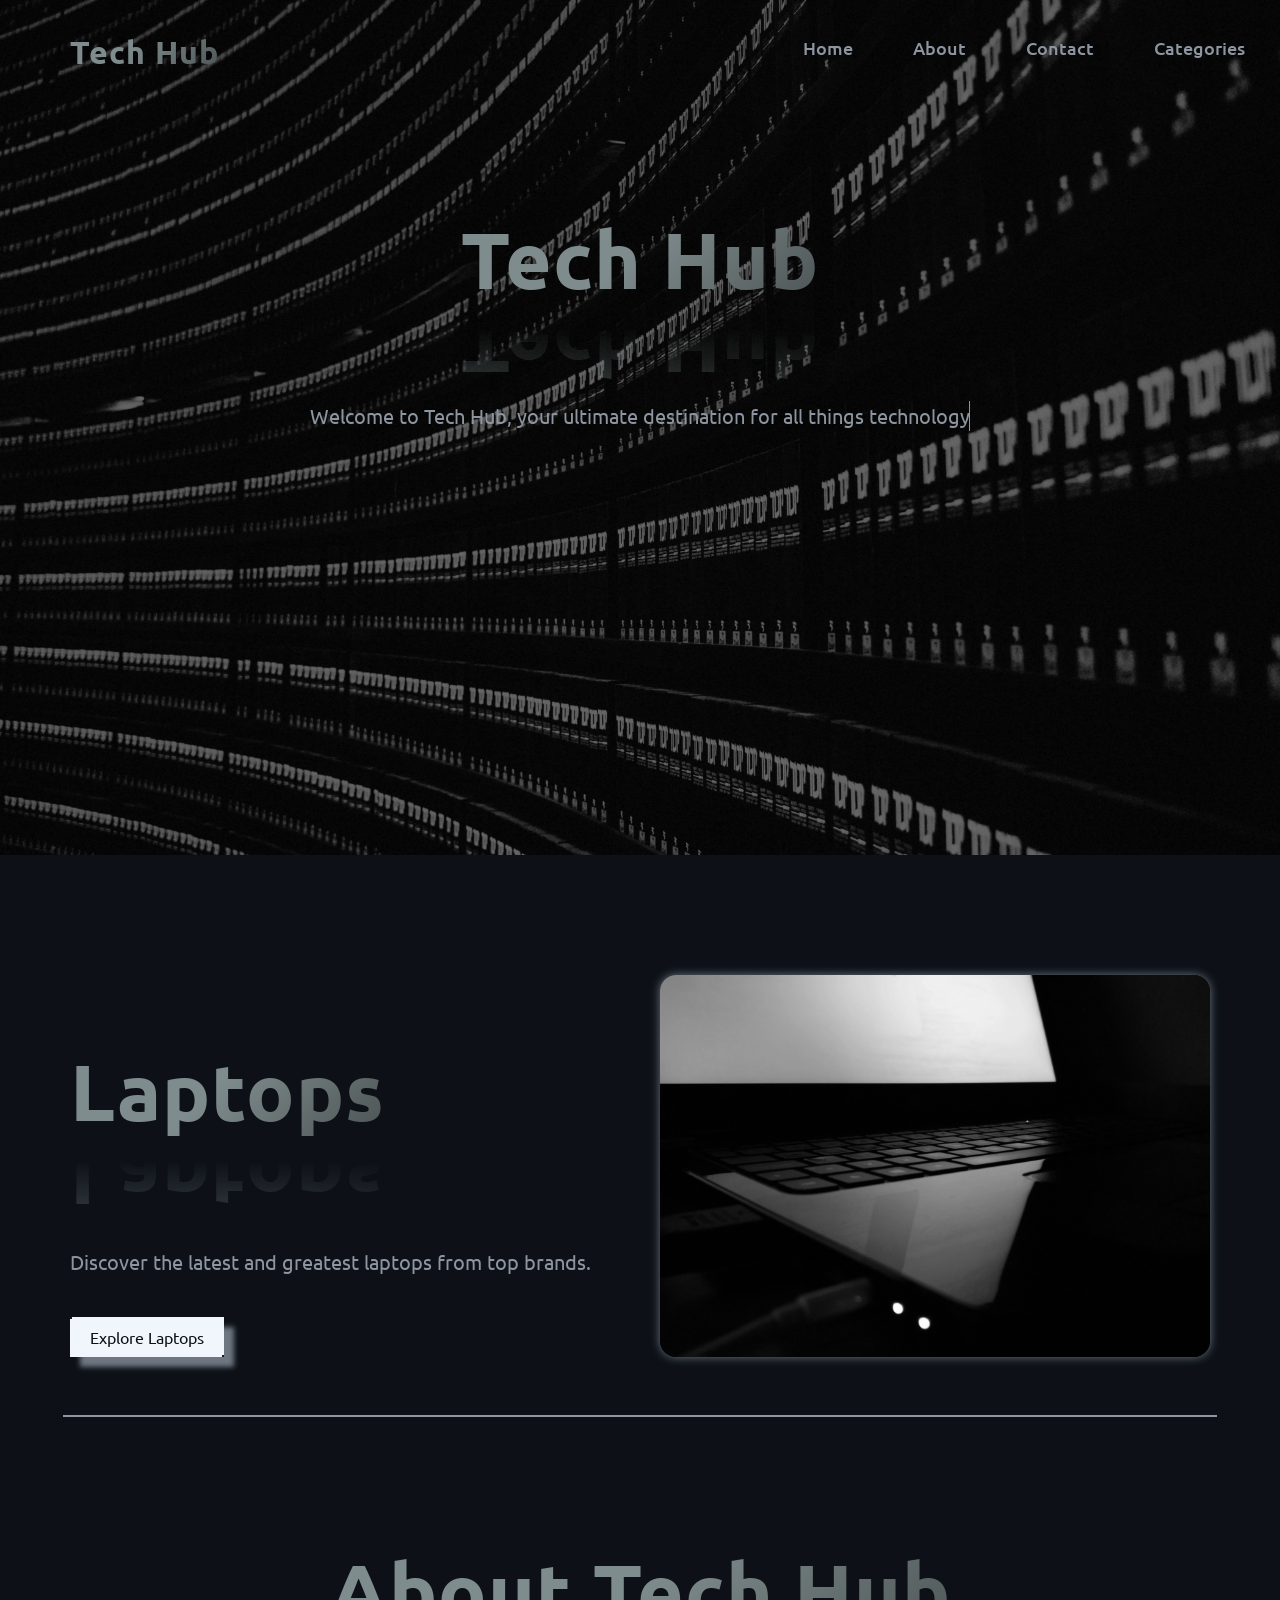
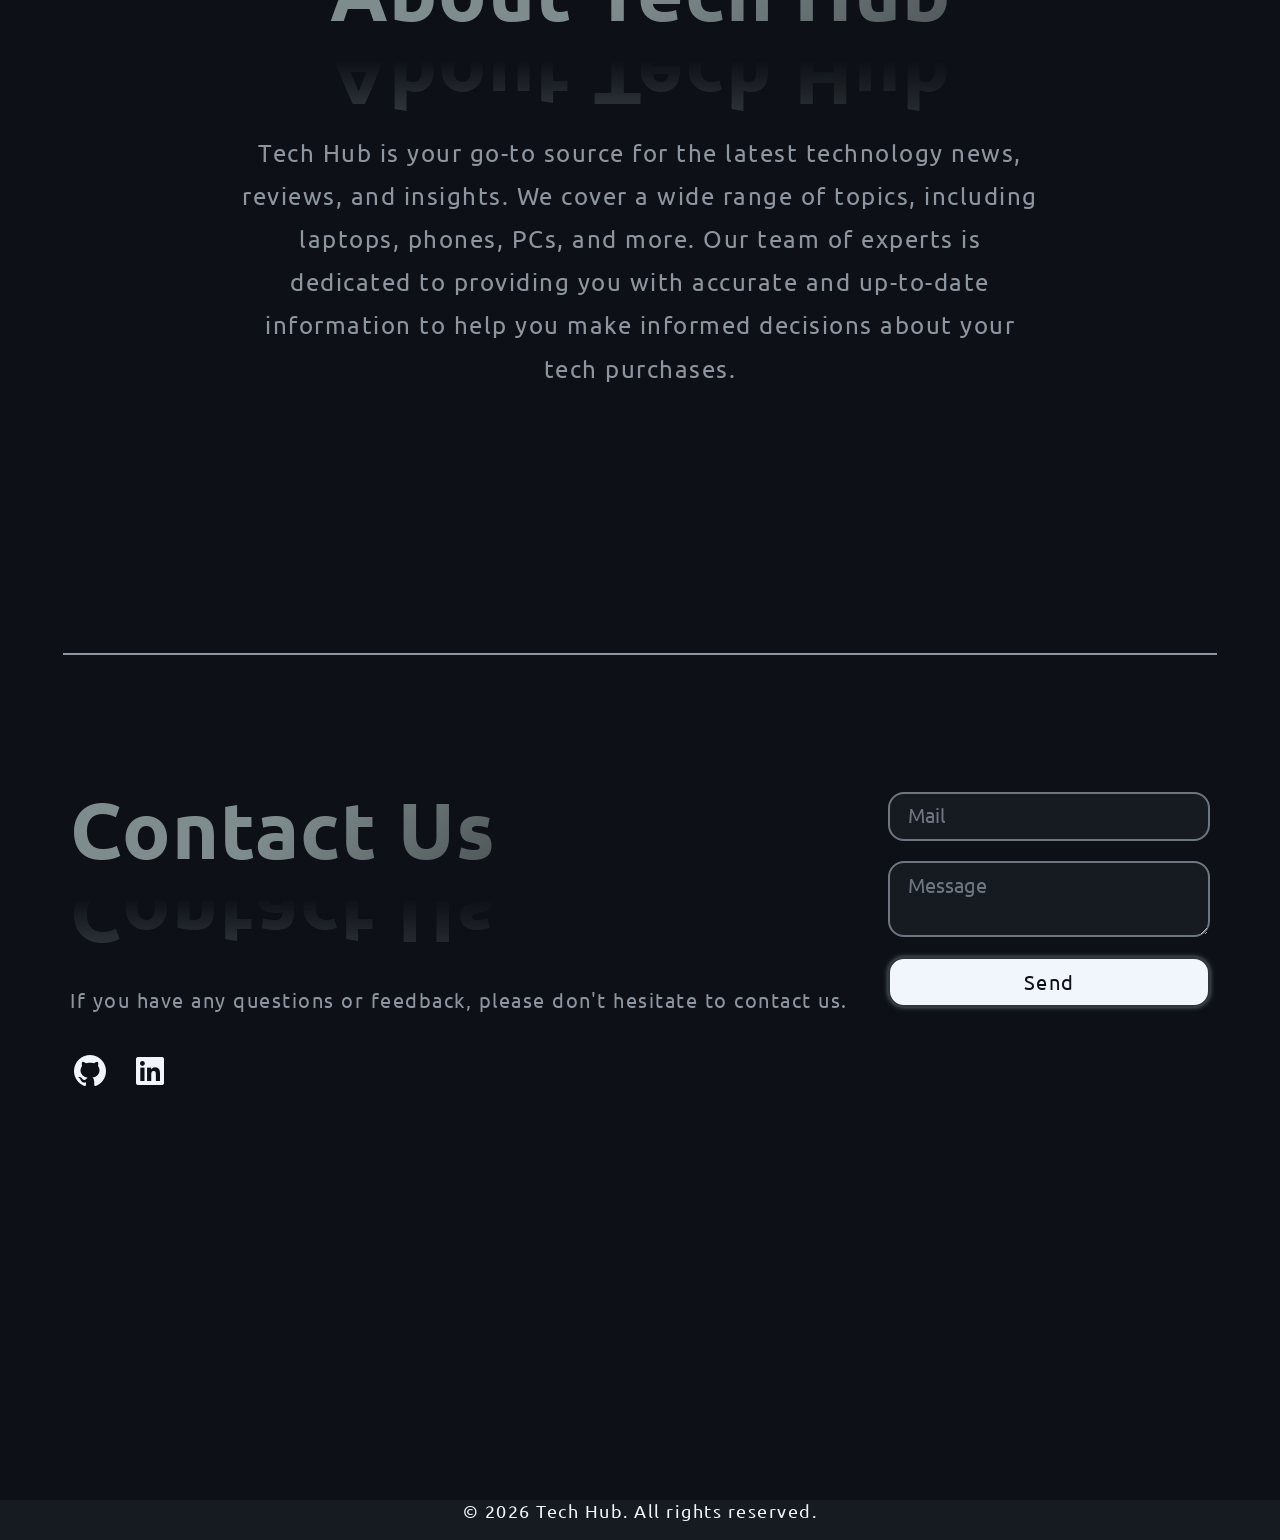
==== index.html @ 7cedc7d8 "edits in nav on mobiles" ====
<!DOCTYPE html>
<html lang="en">

<head>
    <meta charset="UTF-8">
    <meta name="viewport" content="width=device-width, initial-scale=1.0">
    <title>Tech Hub</title>
    <link rel="stylesheet" href="CSS/all.min.css">
    <link rel="stylesheet" href="CSS/master.css">
    <link rel="stylesheet" href="CSS/normalize.css">
    <link rel="preconnect" href="https://fonts.googleapis.com">
    <link rel="preconnect" href="https://fonts.gstatic.com" crossorigin>
    <link
        href="https://fonts.googleapis.com/css2?family=Commissioner:wght@100..900&family=Ubuntu:ital,wght@0,300;0,400;0,500;0,700;1,300;1,400;1,500;1,700&display=swap"
        rel="stylesheet">
</head>

<body>
    <video class="video" src="assets/mainvedio.mp4" autoplay loop muted playsinline poster="assets/Alt.webp"
        onloadeddata="this.playbackRate=0.55"></video>
    <button type="button" class="up"><i class="fa-solid fa-arrow-up"></i></button>
    <header>
        <div class="container">
            <div class="logo">
                <p>Tech Hub</p>
            </div>
            <div class="burger-menu">
                <span></span>
                <span></span>
                <span></span>
            </div>
            <div class="menu">
                <ul>
                    <li><a href="index.html">Home</a></li>
                    <li><a href="#About">About</a></li>
                    <li><a href="#Contact">Contact</a></li>
                    <li><a href="#Laptops">Laptops</a></li>
                </ul>
            </div>
            <nav>
                <ul>
                    <li><a href="index.html">Home</a></li>
                    <li><a href="#About">About</a></li>
                    <li><a href="#Contact">Contact</a></li>
                    <li>
                        <a href="#">Categories</a>
                        <ul>
                            <li><a href="#Laptops">Laptops</a></li>
                        </ul>
                    </li>
                </ul>
            </nav>
        </div>
    </header>
    <div class="landing">
        <div class="container">
            <div class="text">
                <h1 class="reflection">Tech Hub</h1>
                <p>Welcome to Tech Hub, your ultimate destination for all things technology.</p>
            </div>
        </div>
    </div>
    <div class="laptops" id="Laptops">
        <div class="container">
            <div class="text">
                <h2 class="reflection">Laptops</h2>
                <p>Discover the latest and greatest laptops from top brands.</p>
                <form action="laptops.html" method="get">
                    <button class="btn" type="submit">Explore Laptops</button>
                </form>
            </div>
            <div class="image">
                <img class="active" src="assets/Lapasset1.webp" alt="Laptops">
                <img src="assets/Lapasset2.webp" alt="Laptops" loading="lazy">
                <img src="assets/Lapasset3.webp" loading="lazy">
            </div>
        </div>
    </div>
    <hr>
    <div class="about" id="About">
        <div class="container">
            <h2 class="reflection">About Tech Hub</h2>
            <p>Tech Hub is your go-to source for the latest technology news, reviews, and insights. We cover a wide
                range of topics, including laptops, phones, PCs, and more. Our team of experts is dedicated to providing
                you with accurate and up-to-date information to help you make informed decisions about your tech
                purchases.</p>
        </div>
    </div>
    <hr>
    <div class="contact" id="Contact">
        <div class="container">
            <div class="text">
                <h2 class="reflection">Contact Us</h2>
                <p>If you have any questions or feedback, please don't hesitate to contact us.</p>
                <div class="icons">
                    <a href="https://www.github.com/Mahmoud-Elagmy" target="_blank"><i class="fa-brands fa-github"></i>
                    </a>
                    <a href="https://www.linkedin.com/in/mahmoud-elagmy-0b1b5524b/" target="_blank"><i
                            class="fa-brands fa-linkedin"></i></a>
                </div>
            </div>
            <form action="mailto:mahmoudelagmy187@gmail.com" method="get">
                <input type="email" id="email" name="email" placeholder="" required>
                <div class="placeholdermail">Mail</div>
                <textarea id="message" name="message" placeholder="" required></textarea>
                <div class="placeholdermessage">Message</div>
                <button type="submit">Send</button>
            </form>
        </div>
    </div>
    <footer>
        <p>&copy; 2026 Tech Hub. All rights reserved.</p>
    </footer>
    <script src="main.js" defer></script>
</body>

</html>
---- CSS/master.css ----
/* Start of Global Rules */
html {
    scroll-behavior: smooth;
}

*,
*::before,
*::after {
    -webkit-box-sizing: border-box;
    -moz-box-sizing: border-box;
    box-sizing: border-box;
}

:root {
    --color-background-main: #0D1117;
    --color-surface-card: #161B22;
    --color-surface-elevated: #21262D;
    --color-surface-code: #161B22;
    --color-surface-badge: #21262D;

    /* Typography */
    --color-text-primary: #F0F6FC;
    --color-text-secondary: #8D96A0;
    --color-text-muted: #6E7681;

    /* Borders & Dividers */
    --color-border-subtle: #30363D;
    --color-border-strong: #8D96A0;

    /* Interactive / Buttons */
    --color-button-primary-bg: #F0F6FC;
    --color-button-primary-text: #0D1117;
    --color-button-secondary-bg: #21262D;
    --color-button-secondary-text: #F0F6FC;

    --color-button-primary-border: #30363D;
    --color-button-primary-bg-hover: #ffffff00;
    --color-button-primary-text-hover: #e7e9ec;
    --color-button-primary-border-hover: #8D96A0;

    /* Status */
    --color-success: #3FB950;
    --color-danger: #F85149;

    --main-padd: 15px;
    --radius: 16px;
}

::selection {
    background-color: var(--color-button-primary-bg);
    color: var(--color-button-primary-text);
}

body {
    font-family: "Ubuntu", sans-serif;
    background-color: var(--color-background-main);
    color: var(--color-text-primary);
    overflow-x: hidden;
    min-height: 100vh;
    margin: 0;
}

ul {
    list-style: none;
}

li {
    list-style: none;
}


a {
    display: inline-block;
    text-decoration: none;
}

.container {
    padding-left: 15px;
    padding-right: 15px;
    margin-left: auto;
    margin-right: auto;
    max-width: 100%;
}

/* small */
@media (min-width: 768px) {
    .container {
        width: 750px;
    }
}

/* medium */
@media (min-width: 992px) {
    .container {
        width: 970px;
    }
}

/* large */
@media (min-width: 1200px) {
    .container {
        width: 1170px;
    }
}

/* Extra Large Screens */
@media (min-width: 1400px) {
    .container {
        width: 1325px;
        /* Spreads the logo and nav further apart */
    }
}

/* End of Global Rules */

/* Start of Utilities */

.reflection {
    display: inline-block;
    font-size: 80px;
    font-weight: 600;
    background-color: #000000;
    background-image: linear-gradient(315deg, #000000 0%, #7f8c8d 74%);
    background-size: 200%;
    background-clip: text;
    -webkit-background-clip: text;
    color: transparent;
    letter-spacing: 1px;
    -webkit-box-reflect: below -10px linear-gradient(to bottom,
            rgba(255, 255, 255, 0.4) 0%,
            rgba(255, 255, 255, 0) 70%);
}

hr {
    width: 0;
    border: none;
}

hr.active {
    border: 1px solid var(--color-border-strong);
    animation: hr-line 3s ease-in-out forwards;
}

@keyframes hr-line {
    from {
        width: 0;
    }

    to {
        width: 90%;
    }
}

.up {
    opacity: 0;
    visibility: hidden;
    pointer-events: none;
    position: fixed;
    top: 90%;
    left: 20px;
    padding: 10px 15px;
    background-color: var(--color-button-primary-bg);
    color: var(--color-button-primary-text);
    border-radius: var(--radius);
    cursor: pointer;
    box-shadow: 0 0 5px var(--color-text-muted);
    transition: all 0.3s ease-in-out;
    z-index: 99;
}

.up.active {
    opacity: 1;
    visibility: visible;
    pointer-events: all;
}

.up i {
    font-size: 1.25rem;
}

.up:hover {
    background-color: var(--color-button-primary-bg-hover);
    color: var(--color-button-primary-text-hover);
    border: 2px solid var(--color-button-primary-border-hover);
    box-shadow: 0 0 10px var(--color-text-muted);
}

/* Start of Header */


header {
    padding-left: var(--main-padd);
    padding-right: var(--main-padd);
    position: relative;
}

.video {
    position: absolute;
    top: 0;
    left: 0;
    width: 100%;
    height: 95vh;
    object-fit: cover;
    filter: brightness(50%);
    z-index: -1;
}

header .container {
    display: flex;
    justify-content: space-between;
    align-items: center;
}

header .container .logo {
    display: inline-block;
    font-size: 2rem;
    font-weight: bold;
    background-color: #000000;
    background-image: linear-gradient(315deg, #000000 0%, #7f8c8d 74%);
    background-size: 200%;
    background-clip: text;
    -webkit-background-clip: text;
    color: transparent;
    letter-spacing: 1px;
    cursor: pointer;
    animation: fadelogo 4s infinite alternate;
}

@keyframes fadelogo {
    to {
        background-position: 200%
    }
}

header .container nav {
    position: fixed;
    top: 0;
    right: 20px;
    width: 100%;
    padding-left: var(--main-padd);
    padding-right: var(--main-padd);
    padding-top: 20px;
    padding-bottom: 20px;
    z-index: 99;
}


header .container nav ul {
    flex: 1;
    display: flex;
    justify-content: flex-end;
    align-items: center;
    gap: 60px;
}

header .container nav ul li {
    position: relative;
    font-size: 1.1rem;
    font-weight: 500;
    cursor: pointer;
    color: var(--color-text-secondary);
    transition: all 0.3s ease-in-out;
}

header .container nav ul li a {
    color: var(--color-text-secondary);
    transition: all 0.3s ease-in-out;
}

header .container nav ul li.active {
    position: relative;
}

header .container nav ul li.active::before {
    content: "";
    position: absolute;
    bottom: -6px;
    left: 0;
    width: 100%;
    border-bottom: 2px solid var(--color-border-strong);
    animation: border-animation 0.3s ease-in-out forwards;
}

header .container nav ul li.active a {
    color: var(--color-text-primary);
}

@keyframes border-animation {
    from {
        width: 0;
    }

    to {
        width: 100%;
    }
}

header .container nav ul li:last-of-type ul {
    display: none;
}

header .container nav ul li.clicked:last-of-type ul {
    display: flex;
    flex-direction: column;
    align-items: flex-start;
    position: absolute;
    top: calc(100%+8px);
    left: -5px;
    right: auto;
    background-color: var(--color-surface-badge);
    padding: 20px;
    border-radius: var(--radius);
    gap: 20px;
    z-index: 999;
}

header .container nav ul li.clicked:last-of-type ul li {
    animation: showMenu 0.3s ease-in-out forwards;
    transition: all 0.3s ease-in-out;

}


header .container nav ul li a:focus {
    outline: none;
}


@keyframes showMenu {
    from {
        opacity: 0;
    }

    to {
        opacity: 1;
    }
}

.burger-menu {
    display: none;
    cursor: pointer;
}

.burger-menu span {
    display: block;
    width: 25px;
    height: 3px;
    background-color: var(--color-text-secondary);
    margin-bottom: 5px;
    transition: all 0.3s ease-in-out;
}

.menu {
    display: none;
}

@media (max-width: 767px) {
    header .container nav ul {
        display: none;
    }

    .burger-menu {
        display: flex;
        flex-direction: column;
        justify-content: center;
        align-items: center;
        position: absolute;
        top: 50%;
        right: 20px;
        transform: translateY(-50%);
    }

    .menu.active {
        display: block;
        position: absolute;
        top: 100%;
        left: 0;
        width: 100%;
        transition: all 0.3s ease-in-out;
        animation: showMenu 0.3s ease-in-out forwards;
        z-index: 999;
    }

    .menu ul {
        background-color: var(--color-surface-badge);
        padding: 20px;
        border-radius: var(--radius);
        display: flex;
        flex-direction: column;
        align-items: flex-start;
        gap: 20px;
    }

    .menu ul li {
        position: relative;
        width: 100%;
        transition: all 0.3s ease-in-out;
    }

    .menu ul li a {
        color: var(--color-text-primary);
        transition: all 0.3s ease-in-out;
    }

    .menu ul li:not(:last-of-type):before {
        content: "";
        position: absolute;
        top: calc(100% + 6px);
        left: 0;
        transform: translateY(-50%);
        width: calc(100% + 5px);
        height: 2px;
        background-color: var(--color-border-strong);
        transition: all 0.3s ease-in-out;
        animation: border-animation 2s ease-in-out forwards;
    }
}

/* End of Header */

/* Start of Landing */


.landing {
    padding-left: var(--main-padd);
    padding-right: var(--main-padd);
    position: relative;
    height: calc(100vh - 80px);
}

.landing .container {
    display: flex;
    flex-direction: column;
    justify-content: center;
    align-items: center;
    text-align: center;
    padding-top: 50px;
    padding-bottom: 100px;
}

.landing .text {
    display: flex;
    flex-direction: column;
    justify-content: center;
    align-items: center;
    text-align: center;
    gap: 20px;
}

.landing .text h1 {
    font-size: 80px;
    font-weight: 600;
    background-color: #000000;
    background-image: linear-gradient(315deg, #000000 0%, #7f8c8d 74%);
    background-size: 200%;
    background-clip: text;
    -webkit-background-clip: text;
    color: transparent;
    letter-spacing: 1px;
}

.landing .text p {
    font-size: 1.25rem;
    color: var(--color-text-secondary);
    line-height: 1.5;
    border-right: 1px solid var(--color-text-secondary);
    display: inline-block;
    width: 0;
    overflow: hidden;
    white-space: nowrap;
    animation: typing 5s steps(60) forwards,
        blink 0.6s step-end 6 forwards;
}

@keyframes typing {
    from {
        width: 0;
    }

    to {
        width: 60ch;
    }
}

@keyframes blink {
    50% {
        border-color: transparent;
    }
}


@media (max-width: 767px) {

    .landing {
        height: auto;
        min-height: calc(100vh - 200px);
    }

    .landing .text h1 {
        font-size: 50px;
    }

    .landing .text p {
        width: auto;
        white-space: normal;
        overflow: visible;
        animation: none;
        border-right: none;
    }
}

/* End of Landing */

/* Start of content */

.laptops {
    padding-left: var(--main-padd);
    padding-right: var(--main-padd);
    position: relative;
}

.laptops .container {
    display: flex;
    justify-content: space-between;
    align-items: stretch;
    text-align: center;
    padding-top: 50px;
    padding-bottom: 50px;
    gap: 40px;
}

.laptops .text {
    display: flex;
    flex: 1;
    flex-direction: column;
    justify-content: center;
    align-items: flex-start;
    gap: 20px;
}



.laptops .text p {
    font-size: 1.25rem;
    color: var(--color-text-secondary);
    line-height: 1.5;
}

.laptops .text form .btn {
    position: relative;
    background-color: var(--color-button-primary-bg);
    color: var(--color-button-primary-text);
    border: none;
    padding: 10px 20px;
    cursor: pointer;
    overflow: hidden;
    box-shadow: 10px 10px 5px var(--color-text-muted);
    transition: all 0.3s ease-in-out;
}

.laptops .text form .btn::before {
    content: "";
    position: absolute;
    top: 0;
    left: 0;
    width: 0;
    height: 0;
    border-top: 2px solid var(--color-surface-code);
    border-right: 2px solid var(--color-surface-code);
    animation: border-top 3s ease-in-out infinite alternate;
}

.laptops .text form .btn::after {
    content: "";
    position: absolute;
    bottom: 0;
    right: 0;
    width: 0;
    height: 0;
    border-bottom: 2px solid var(--color-surface-code);
    border-left: 2px solid var(--color-surface-code);
    animation: border-bottom 3s ease-in-out infinite alternate;
}


@keyframes border-top {
    0% {
        width: 0;
        height: 0;
    }

    25% {
        width: 100%;
        height: 0;
    }

    50% {
        width: 100%;
        height: 40px;
    }

    100% {
        width: 100%;
        height: 40px;
    }
}

@keyframes border-bottom {
    0% {
        width: 0;
        height: 0;
        opacity: 0;
    }

    50% {
        width: 0;
        height: 0;
        opacity: 0;
    }

    50.1% {
        width: 0;
        height: 0;
        opacity: 1;
    }

    75% {
        width: 100%;
        height: 0;
        opacity: 1;
    }

    100% {
        width: 100%;
        height: 40px;
        opacity: 1;
    }
}

.laptops .text form .btn:hover {
    background-color: var(--color-button-secondary-bg);
    color: var(--color-button-secondary-text);
    box-shadow: 0 0 5px var(--color-text-muted);
}

.laptops .text form .btn:hover::before {
    animation: none;
    opacity: 0;
}

.laptops .text form .btn:hover::after {
    animation: none;
    opacity: 0;
}

.laptops .image {
    flex: 1;
    position: relative;
}

.laptops .image {
    flex: 1;
    position: relative;
}

.image img {
    position: absolute;
    top: 0;
    left: 0;
    width: 100%;
    height: 100%;
    object-fit: cover;
    border-radius: var(--radius);
    box-shadow: 0 0 10px var(--color-text-muted);
    opacity: 0;
    visibility: hidden;
    pointer-events: none;
    z-index: 1;
    transition: all 0.8s ease-in-out;
}

.laptops .image img.active {
    opacity: 1;
    visibility: visible;
    pointer-events: auto;
    z-index: 2;
    transition: all 0.5s ease-in-out;
}

.laptops .image img.active:hover {
    transform: translate(0, -10px);
    box-shadow: 20px 10px 10px var(--color-text-muted);
}


@media (max-width: 767px) {

    .laptops .container {
        flex-direction: column;
        justify-content: center;
        align-items: center;
        text-align: center;
        padding-top: 50px;
        padding-bottom: 50px;
    }

    .laptops .text {
        align-items: center;
    }

    .laptops .text h2 {
        font-size: 50px;
    }

    .laptops .image {
        width: 100%;
        min-height: 320px;
        display: flex;
    }
}

/* End of content */

/* Start of About */

.about {
    padding-left: var(--main-padd);
    padding-right: var(--main-padd);
    position: relative;
    height: calc(100vh - 80px);
}

.about .container {
    display: flex;
    flex-direction: column;
    justify-content: center;
    align-items: center;
    text-align: center;
    padding-top: 50px;
    padding-bottom: 50px;
}


.about .container p {
    font-size: 1.5rem;
    color: var(--color-text-secondary);
    line-height: 1.8;
    max-width: 800px;
    letter-spacing: 1.5px;
}

@media (max-width: 767px) {
    .about {
        height: auto;
        min-height: calc(100vh - 250px);
    }

    .about .container h2 {
        font-size: 50px;
    }
}

/* End of About */

/* Start of Contact */

.contact {
    padding-left: var(--main-padd);
    padding-right: var(--main-padd);
    position: relative;
    height: calc(100vh - 80px);
}

.contact .container {
    display: flex;
    justify-content: space-between;
    align-items: center;
    text-align: center;
    padding-top: 50px;
    padding-bottom: 100px;
}

.contact .container .text {
    display: flex;
    flex-direction: column;
    justify-content: center;
    align-items: flex-start;
    gap: 20px;
}

.contact .container .text p {
    font-size: 1.25rem;
    color: var(--color-text-secondary);
    line-height: 1.5;
    max-width: 800px;
    letter-spacing: 1.5px;
}

.contact .container .icons {
    display: flex;
    justify-content: center;
    align-items: center;
    gap: 20px;
}

.contact .container .icons i {
    font-size: 2rem;
    color: var(--color-text-primary);
    cursor: pointer;
    transition: all 0.3s ease-in-out;
}

.contact .container .icons i:hover {
    color: var(--color-text-muted);
    transform: scale(1.2);
}

.contact .container .icons a:focus {
    outline: none;
}

.contact .container form {
    position: relative;
    display: flex;
    flex-direction: column;
    justify-content: center;
    align-items: flex-start;
    gap: 20px;
}

.contact .container form input {
    width: 100%;
    padding: 10px;
    background-color: var(--color-surface-card);
    border: 2px solid var(--color-text-muted);
    border-radius: var(--radius);
    color: var(--color-text-primary);
    font-size: 1.2rem;
    letter-spacing: 1.5px;
}

.contact .container form textarea {
    width: 100%;
    padding: 10px;
    background-color: var(--color-surface-card);
    border: 2px solid var(--color-text-muted);
    border-radius: var(--radius);
    color: var(--color-text-primary);
    font-size: 1.25rem;
    letter-spacing: 1.5px;
}

.contact .container form .placeholdermail {
    position: absolute;
    top: 10px;
    left: 20px;
    color: var(--color-text-muted);
    font-size: 1.25rem;
    pointer-events: none;
    transition: all 0.3s ease-in-out;
}

.contact .container form .placeholdermessage {
    position: absolute;
    top: 80px;
    left: 20px;
    color: var(--color-text-muted);
    font-size: 1.25rem;
    pointer-events: none;
    transition: all 0.3s ease-in-out;
}

.contact .container form input:focus+.placeholdermail,
.contact .container form input:valid+.placeholdermail,
.contact .container form input:not(:placeholder-shown)+.placeholdermail {
    top: -15px;
    font-size: 0.8rem;
    border: 2px solid var(--color-surface-code);
    border-radius: var(--radius);
    padding: 5px;
    background-color: var(--color-text-primary);
}

.contact .container form textarea:focus+.placeholdermessage,
.contact .container form textarea:valid+.placeholdermessage,
.contact .container form textarea:not(:placeholder-shown)+.placeholdermessage {
    top: 50px;
    font-size: 0.8rem;
    border: 2px solid var(--color-surface-code);
    border-radius: var(--radius);
    padding: 5px;
    background-color: var(--color-text-primary);
}

.contact .container form button {
    width: 100%;
    padding: 10px;
    background-color: var(--color-button-primary-bg);
    border: 2px solid var(--color-button-primary-border);
    border-radius: var(--radius);
    color: var(--color-button-primary-text);
    font-size: 1.25rem;
    letter-spacing: 1.5px;
    cursor: pointer;
    box-shadow: 0 0 5px var(--color-text-muted);
    transition: all 0.3s ease-in-out;
}

.contact .container form button:hover {
    background-color: var(--color-button-primary-bg-hover);
    color: var(--color-button-primary-text-hover);
    border: 2px solid var(--color-button-primary-border-hover);
    box-shadow: 0 0 10px var(--color-text-muted);
}

@media (max-width: 767px) {
    .contact {
        height: auto;
        min-height: calc(100vh - 80px);
    }

    .contact .container {
        flex-direction: column;
        justify-content: center;
        align-items: center;
        text-align: center;
        padding-top: 50px;
        padding-bottom: 50px;
    }

    .contact .container h2 {
        font-size: 50px;
    }

    .contact .container p {
        font-size: 1.25rem;
    }

    .contact .container .text {
        align-items: center;
    }

    .contact .container .icons {
        margin-bottom: 30px;
    }

    .contact .container form input {
        font-size: 1.25rem;
    }

    .contact .container form textarea {
        font-size: 1.25rem;
    }

    .contact .container form .placeholdermail {
        font-size: 1.25rem;
    }

    .contact .container form .placeholdermessage {
        font-size: 1.25rem;
    }
}

/* End of contact */

/* Start of footer */

footer {
    padding-left: var(--main-padd);
    padding-right: var(--main-padd);
    position: relative;
    height: 40px;
    background-color: var(--color-surface-card);
    display: flex;
    justify-content: center;
    align-items: center;
    text-align: center;
    color: var(--color-text-primary);
}

footer p {
    font-size: 1.1rem;
    letter-spacing: 1.5px;
    color: var(--color-text-primary);
}

/*  */
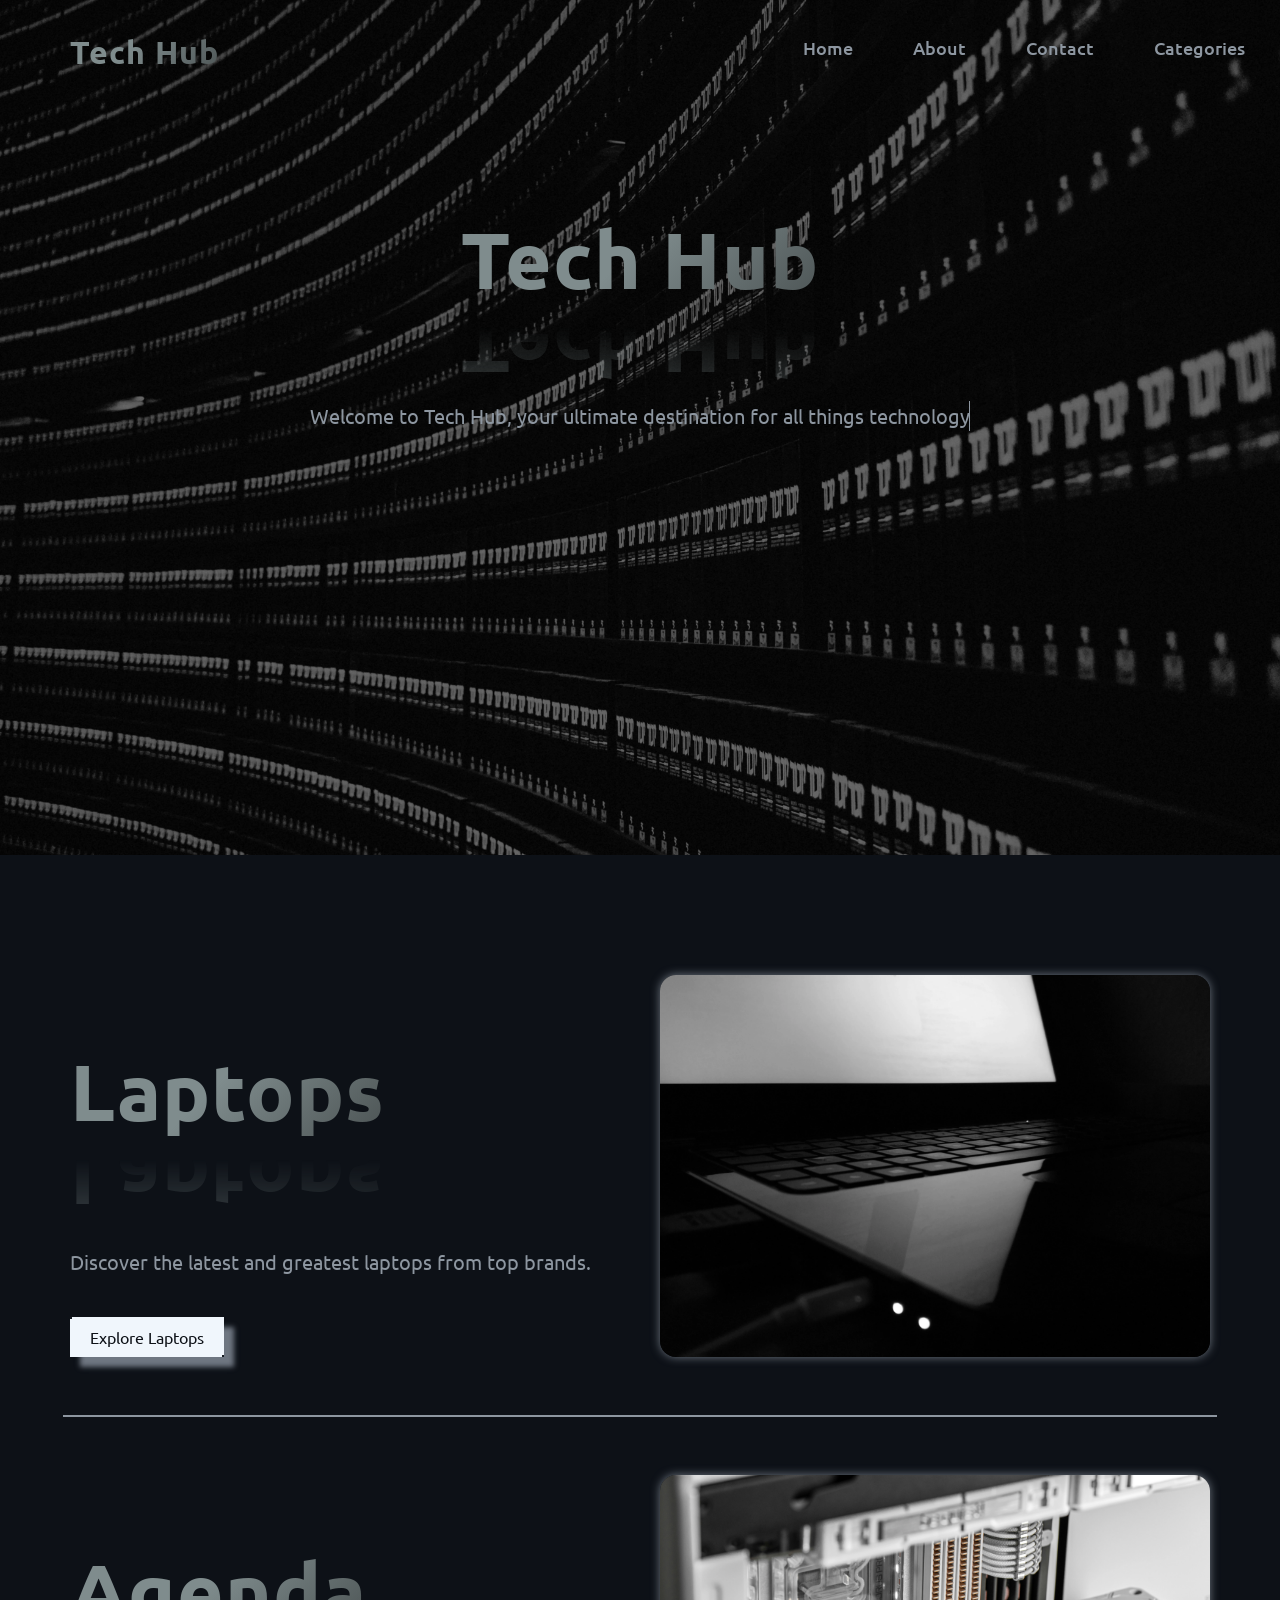
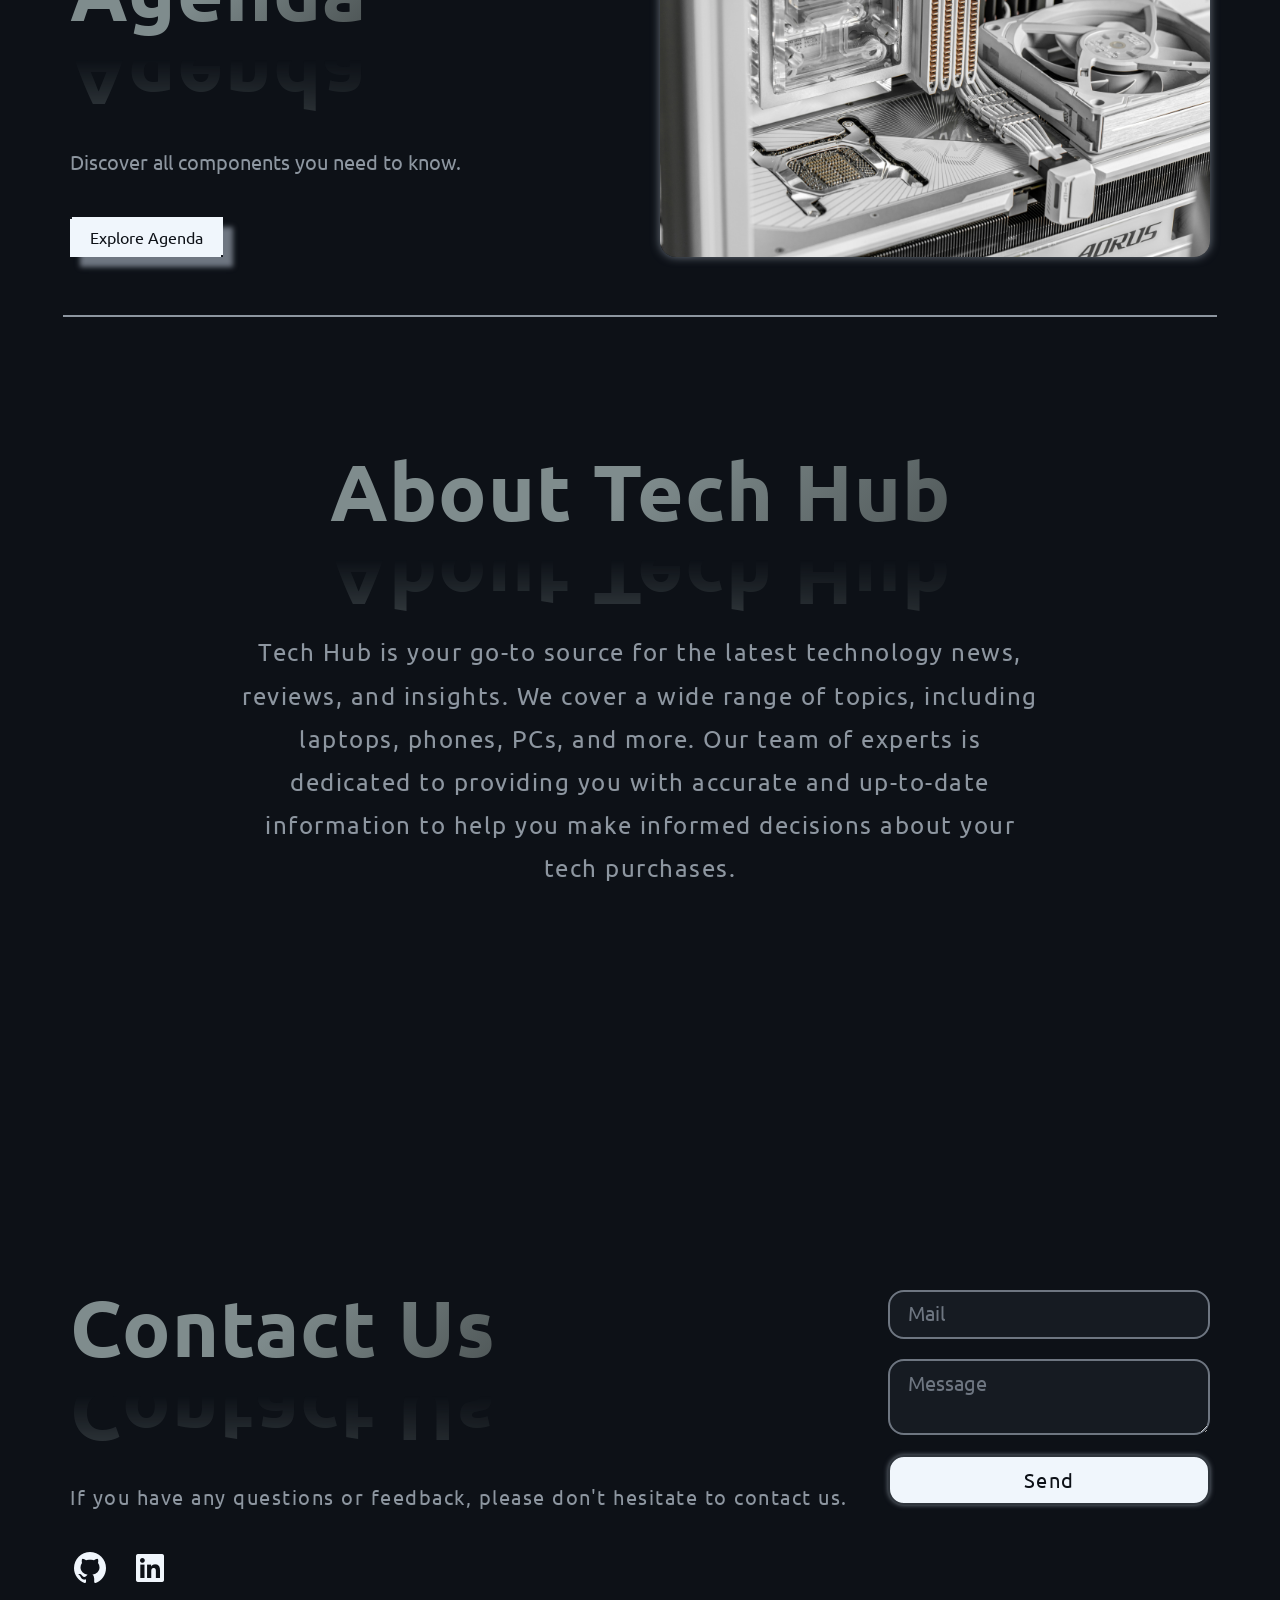
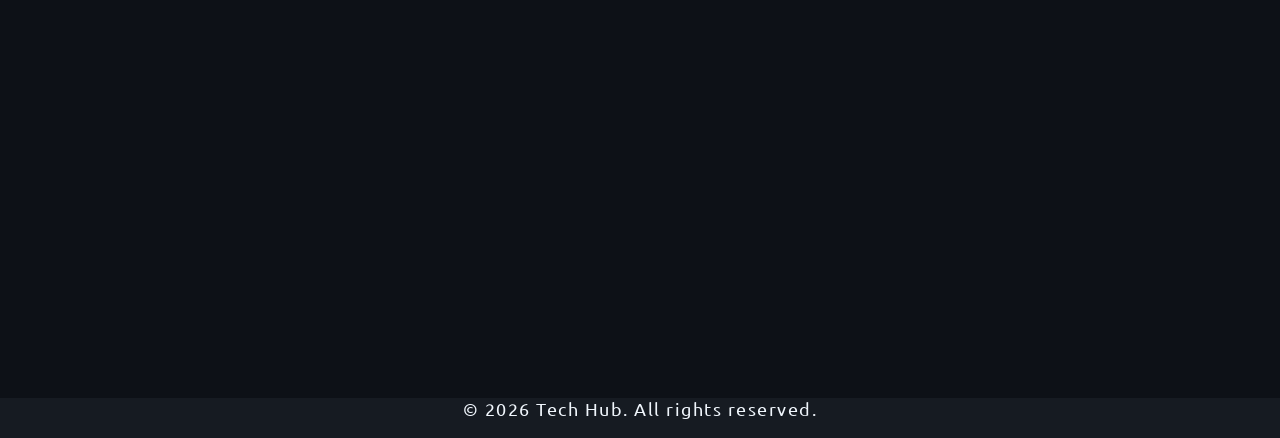
==== commit a2aa15b6: "new section" ====
--- a/index.html
+++ b/index.html
@@ -19,7 +19,7 @@
     <video class="video" src="assets/mainvedio.mp4" autoplay loop muted playsinline poster="assets/Alt.webp"
         onloadeddata="this.playbackRate=0.55"></video>
     <button type="button" class="up"><i class="fa-solid fa-arrow-up"></i></button>
-    <header>
+    <header id="Header">
         <div class="container">
             <div class="logo">
                 <p>Tech Hub</p>
@@ -31,7 +31,7 @@
             </div>
             <div class="menu">
                 <ul>
-                    <li><a href="index.html">Home</a></li>
+                    <li><a href="#Header">Home</a></li>
                     <li><a href="#About">About</a></li>
                     <li><a href="#Contact">Contact</a></li>
                     <li><a href="#Laptops">Laptops</a></li>
@@ -39,7 +39,7 @@
             </div>
             <nav>
                 <ul>
-                    <li><a href="index.html">Home</a></li>
+                    <li><a href="#Header">Home</a></li>
                     <li><a href="#About">About</a></li>
                     <li><a href="#Contact">Contact</a></li>
                     <li>
@@ -72,7 +72,24 @@
             <div class="image">
                 <img class="active" src="assets/Lapasset1.webp" alt="Laptops">
                 <img src="assets/Lapasset2.webp" alt="Laptops" loading="lazy">
-                <img src="assets/Lapasset3.webp" loading="lazy">
+            </div>
+        </div>
+    </div>
+    <hr>
+    <div class="agenda" id="Agenda">
+        <div class="container">
+            <div class="text">
+                <h2 class="reflection">Agenda</h2>
+                <p>Discover all components you need to know.</p>
+                <form action="agenda.html" method="get">
+                    <button class="btn" type="submit">Explore Agenda</button>
+                </form>
+            </div>
+            <div class="image">
+                <img class="active" src="assets/agenda1.webp" alt="Agenda" loading="lazy">
+                <img src="assets/agenda2.webp" alt="Agenda" loading="lazy">
+                <img src="assets/agend3.webp" alt="Agenda" loading="lazy">
+                <img src="assets/agend4.webp" alt="Agenda" loading="lazy">
             </div>
         </div>
     </div>
--- a/CSS/master.css
+++ b/CSS/master.css
@@ -513,13 +513,15 @@
 
 /* Start of content */
 
-.laptops {
+.laptops,
+.agenda {
     padding-left: var(--main-padd);
     padding-right: var(--main-padd);
     position: relative;
 }
 
-.laptops .container {
+.laptops .container,
+.agenda .container {
     display: flex;
     justify-content: space-between;
     align-items: stretch;
@@ -529,7 +531,8 @@
     gap: 40px;
 }
 
-.laptops .text {
+.laptops .text,
+.agenda .text {
     display: flex;
     flex: 1;
     flex-direction: column;
@@ -540,13 +543,15 @@
 
 
 
-.laptops .text p {
+.laptops .text p,
+.agenda .text p {
     font-size: 1.25rem;
     color: var(--color-text-secondary);
     line-height: 1.5;
 }
 
-.laptops .text form .btn {
+.laptops .text form .btn,
+.agenda .text form .btn {
     position: relative;
     background-color: var(--color-button-primary-bg);
     color: var(--color-button-primary-text);
@@ -558,7 +563,8 @@
     transition: all 0.3s ease-in-out;
 }
 
-.laptops .text form .btn::before {
+.laptops .text form .btn::before,
+.agenda .text form .btn::before {
     content: "";
     position: absolute;
     top: 0;
@@ -570,7 +576,8 @@
     animation: border-top 3s ease-in-out infinite alternate;
 }
 
-.laptops .text form .btn::after {
+.laptops .text form .btn::after,
+.agenda .text form .btn::after {
     content: "";
     position: absolute;
     bottom: 0;
@@ -637,28 +644,33 @@
     }
 }
 
-.laptops .text form .btn:hover {
+.laptops .text form .btn:hover,
+.agenda .text form .btn:hover {
     background-color: var(--color-button-secondary-bg);
     color: var(--color-button-secondary-text);
     box-shadow: 0 0 5px var(--color-text-muted);
 }
 
-.laptops .text form .btn:hover::before {
+.laptops .text form .btn:hover::before,
+.agenda .text form .btn:hover::before {
     animation: none;
     opacity: 0;
 }
 
-.laptops .text form .btn:hover::after {
+.laptops .text form .btn:hover::after,
+.agenda .text form .btn:hover::after {
     animation: none;
     opacity: 0;
 }
 
-.laptops .image {
+.laptops .image,
+.agenda .image {
     flex: 1;
     position: relative;
 }
 
-.laptops .image {
+.laptops .image,
+.agenda .image {
     flex: 1;
     position: relative;
 }
@@ -679,7 +691,9 @@
     transition: all 0.8s ease-in-out;
 }
 
-.laptops .image img.active {
+.laptops .image img.active,
+.agenda .image img.active {
+    position: relative;
     opacity: 1;
     visibility: visible;
     pointer-events: auto;
@@ -687,7 +701,8 @@
     transition: all 0.5s ease-in-out;
 }
 
-.laptops .image img.active:hover {
+.laptops .image img.active:hover,
+.agenda .image img.active:hover {
     transform: translate(0, -10px);
     box-shadow: 20px 10px 10px var(--color-text-muted);
 }
@@ -695,7 +710,8 @@
 
 @media (max-width: 767px) {
 
-    .laptops .container {
+    .laptops .container,
+    .agenda .container {
         flex-direction: column;
         justify-content: center;
         align-items: center;
@@ -704,15 +720,18 @@
         padding-bottom: 50px;
     }
 
-    .laptops .text {
+    .laptops .text,
+    .agenda .text {
         align-items: center;
     }
 
-    .laptops .text h2 {
-        font-size: 50px;
-    }
-
-    .laptops .image {
+    .laptops .text h2,
+    .agenda .text h2 {
+        font-size: 30px;
+    }
+
+    .laptops .image,
+    .agenda .image {
         width: 100%;
         min-height: 320px;
         display: flex;
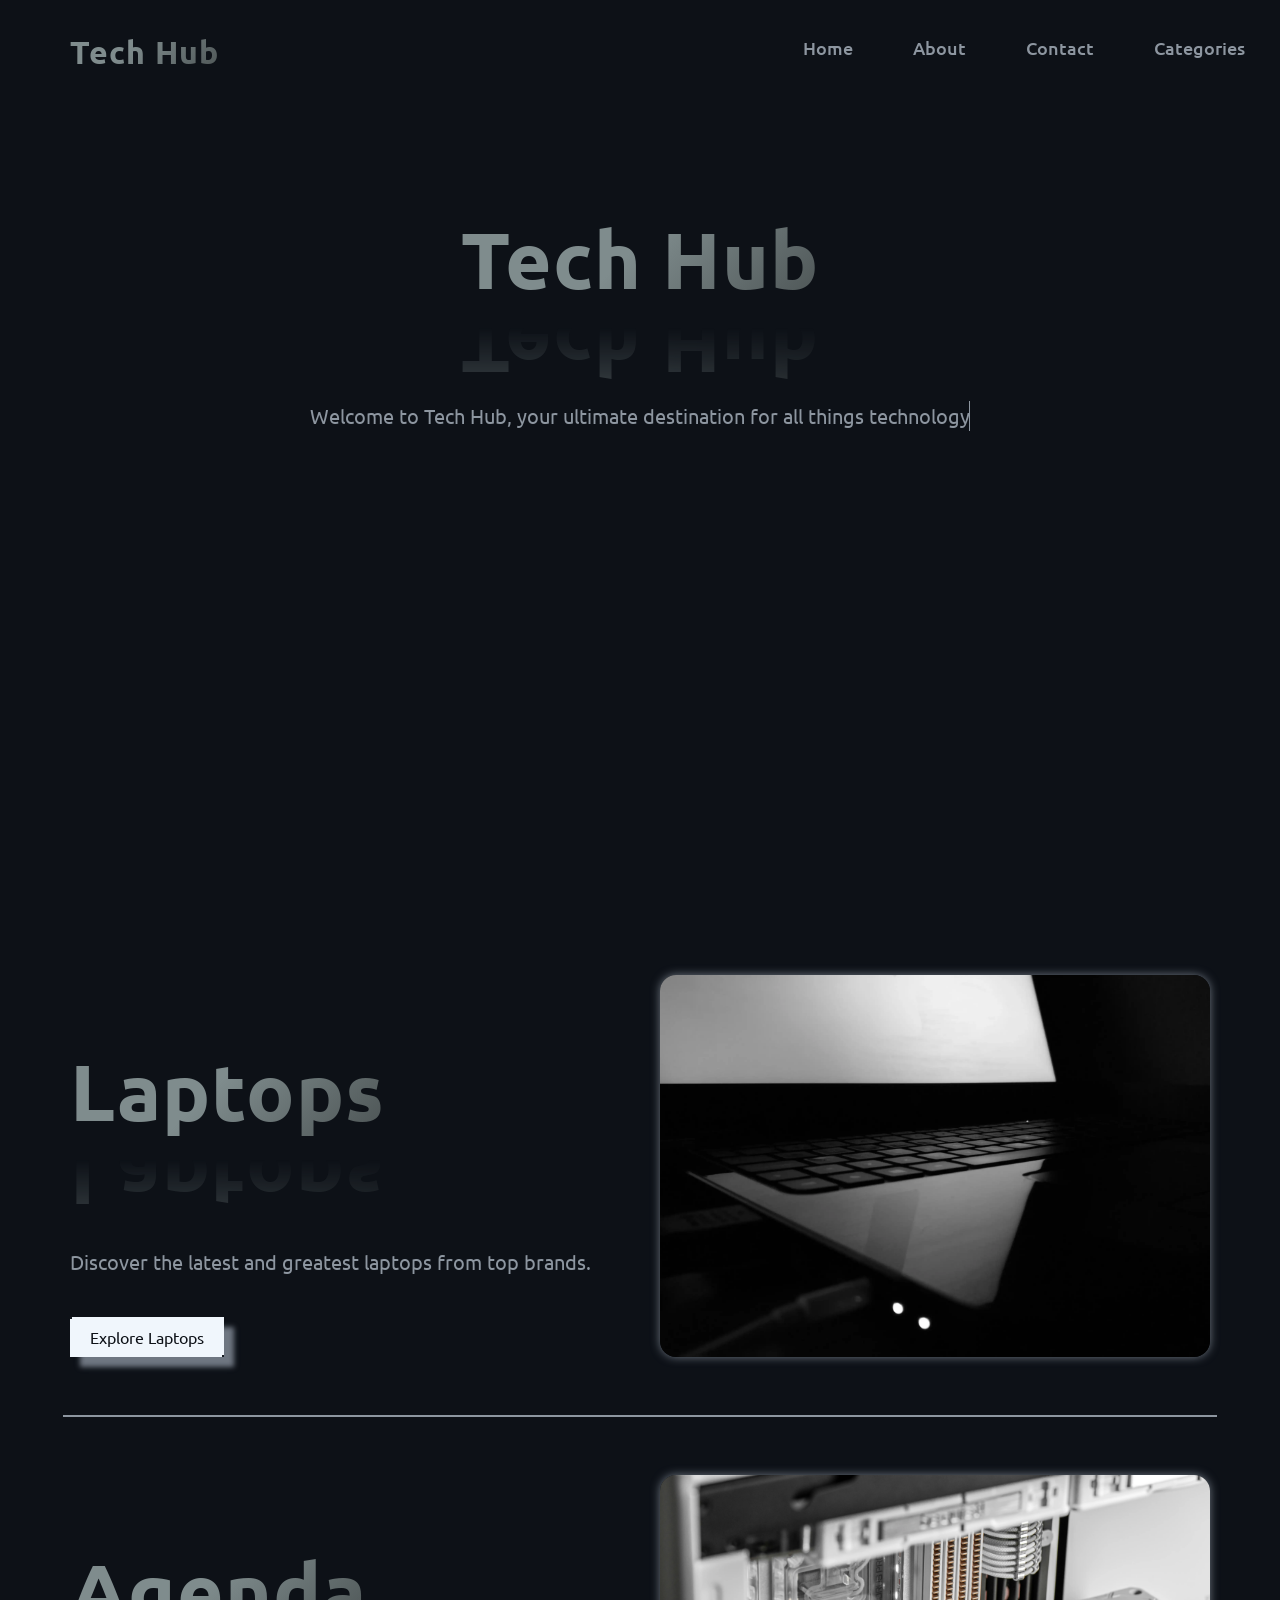
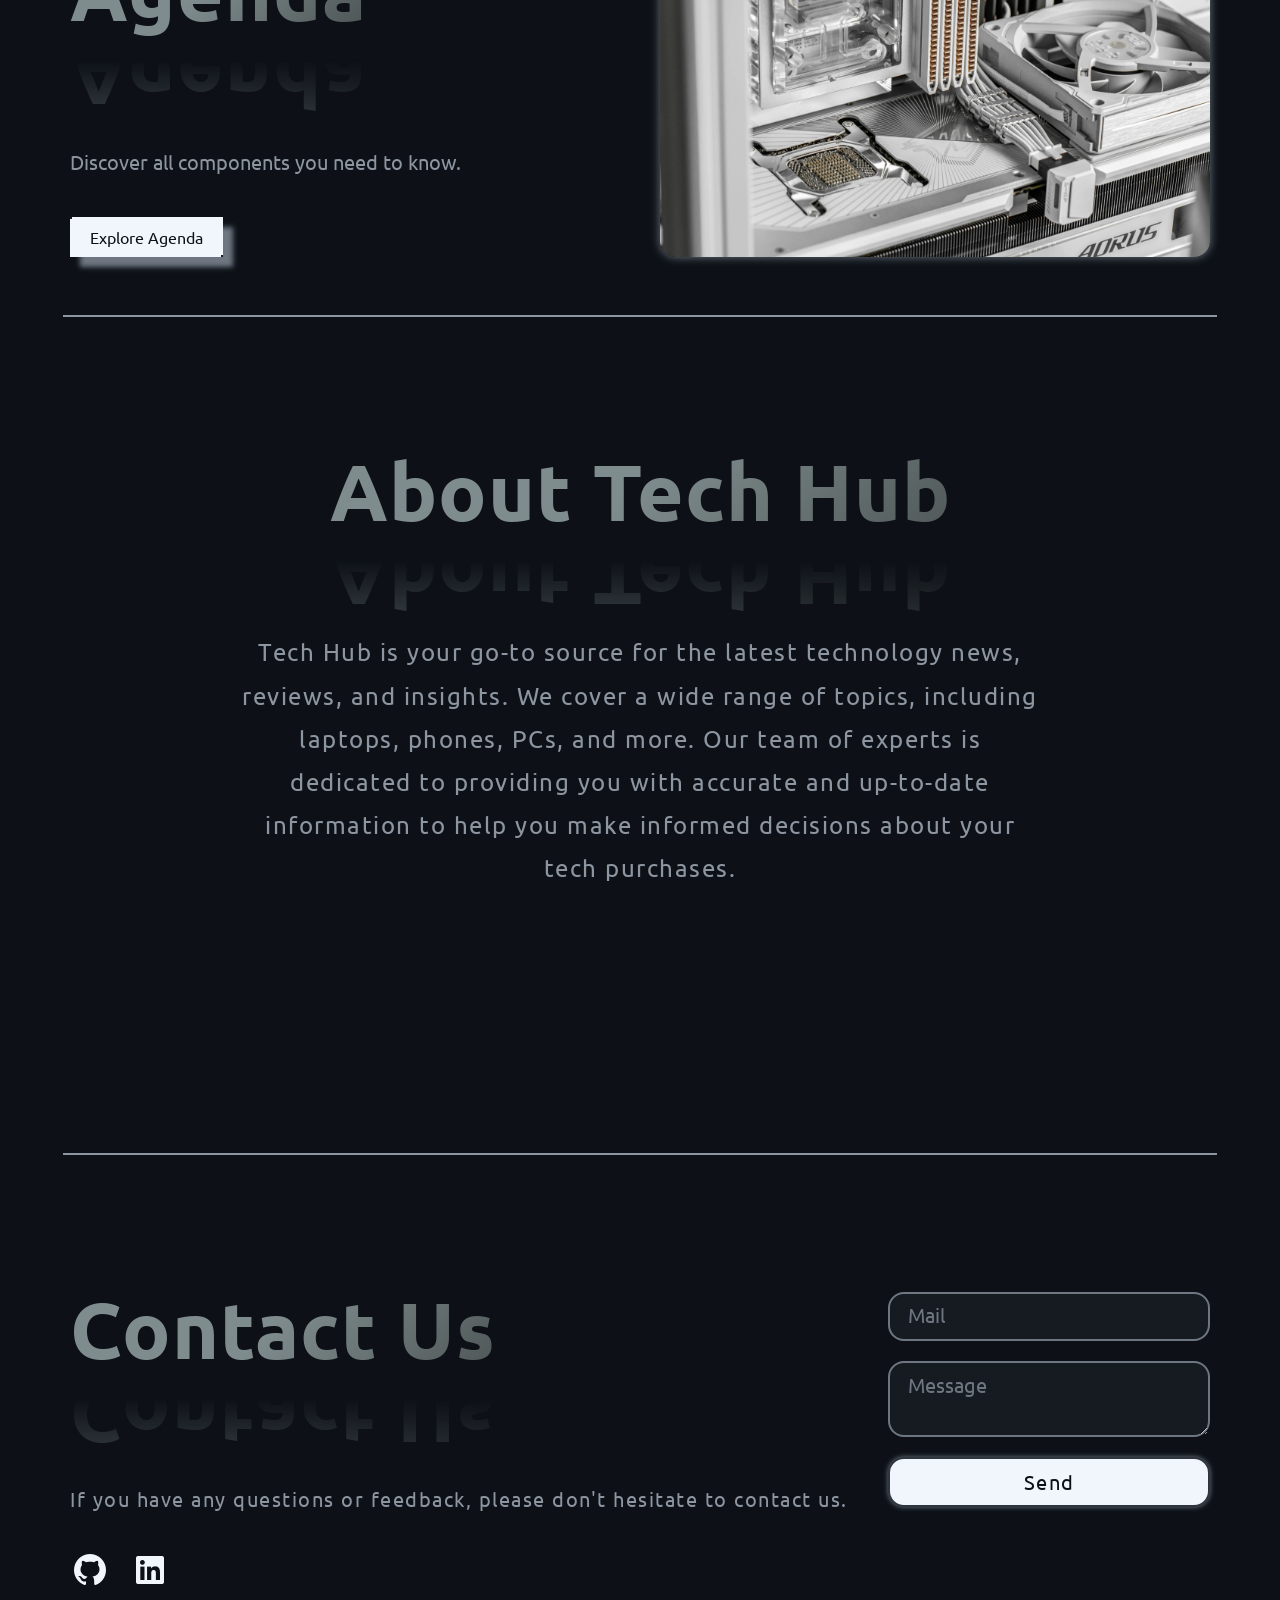
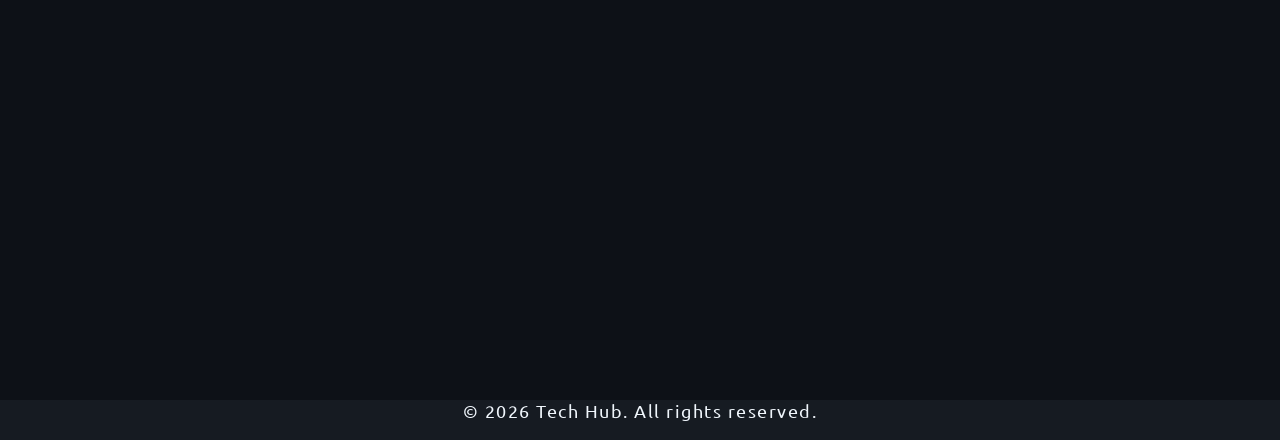
==== commit 7c57d72e: "compress assets and add filter feature" ====
--- a/index.html
+++ b/index.html
@@ -16,7 +16,7 @@
 </head>
 
 <body>
-    <video class="video" src="assets/mainvedio.mp4" autoplay loop muted playsinline poster="assets/Alt.webp"
+    <video class="video" src="assets/mainvedio.mp4" autoplay loop muted playsinline
         onloadeddata="this.playbackRate=0.55"></video>
     <button type="button" class="up"><i class="fa-solid fa-arrow-up"></i></button>
     <header id="Header">
@@ -35,6 +35,7 @@
                     <li><a href="#About">About</a></li>
                     <li><a href="#Contact">Contact</a></li>
                     <li><a href="#Laptops">Laptops</a></li>
+                    <li><a href="#Agenda">Agenda</a></li>
                 </ul>
             </div>
             <nav>
@@ -46,6 +47,7 @@
                         <a href="#">Categories</a>
                         <ul>
                             <li><a href="#Laptops">Laptops</a></li>
+                            <li><a href="#Agenda">Agenda</a></li>
                         </ul>
                     </li>
                 </ul>
@@ -88,8 +90,8 @@
             <div class="image">
                 <img class="active" src="assets/agenda1.webp" alt="Agenda" loading="lazy">
                 <img src="assets/agenda2.webp" alt="Agenda" loading="lazy">
-                <img src="assets/agend3.webp" alt="Agenda" loading="lazy">
-                <img src="assets/agend4.webp" alt="Agenda" loading="lazy">
+                <img src="assets/agenda3.webp" alt="Agenda" loading="lazy">
+                <img src="assets/agenda4.webp" alt="Agenda" loading="lazy">
             </div>
         </div>
     </div>
@@ -126,7 +128,7 @@
         </div>
     </div>
     <footer>
-        <p>&copy; 2026 Tech Hub. All rights reserved.</p>
+        <p>&copy; <span></span> Tech Hub. All rights reserved.</p>
     </footer>
     <script src="main.js" defer></script>
 </body>
--- a/CSS/master.css
+++ b/CSS/master.css
@@ -9,6 +9,7 @@
     -webkit-box-sizing: border-box;
     -moz-box-sizing: border-box;
     box-sizing: border-box;
+    -webkit-tap-highlight-color: transparent;
 }
 
 :root {
@@ -317,7 +318,6 @@
 header .container nav ul li.clicked:last-of-type ul li {
     animation: showMenu 0.3s ease-in-out forwards;
     transition: all 0.3s ease-in-out;
-
 }
 
 
@@ -368,6 +368,18 @@
         top: 50%;
         right: 20px;
         transform: translateY(-50%);
+    }
+
+    .burger-menu.active span:nth-of-type(2) {
+        opacity: 0;
+    }
+
+    .burger-menu.active span:nth-of-type(1) {
+        transform: translateY(8px) rotate(45deg);
+    }
+
+    .burger-menu.active span:nth-of-type(3) {
+        transform: translateY(-8px) rotate(-45deg);
     }
 
     .menu.active {
@@ -669,11 +681,6 @@
     position: relative;
 }
 
-.laptops .image,
-.agenda .image {
-    flex: 1;
-    position: relative;
-}
 
 .image img {
     position: absolute;
@@ -698,7 +705,6 @@
     visibility: visible;
     pointer-events: auto;
     z-index: 2;
-    transition: all 0.5s ease-in-out;
 }
 
 .laptops .image img.active:hover,
@@ -735,6 +741,11 @@
         width: 100%;
         min-height: 320px;
         display: flex;
+    }
+
+    .image img {
+        width: 100%;
+        height: 100%;
     }
 }
 
